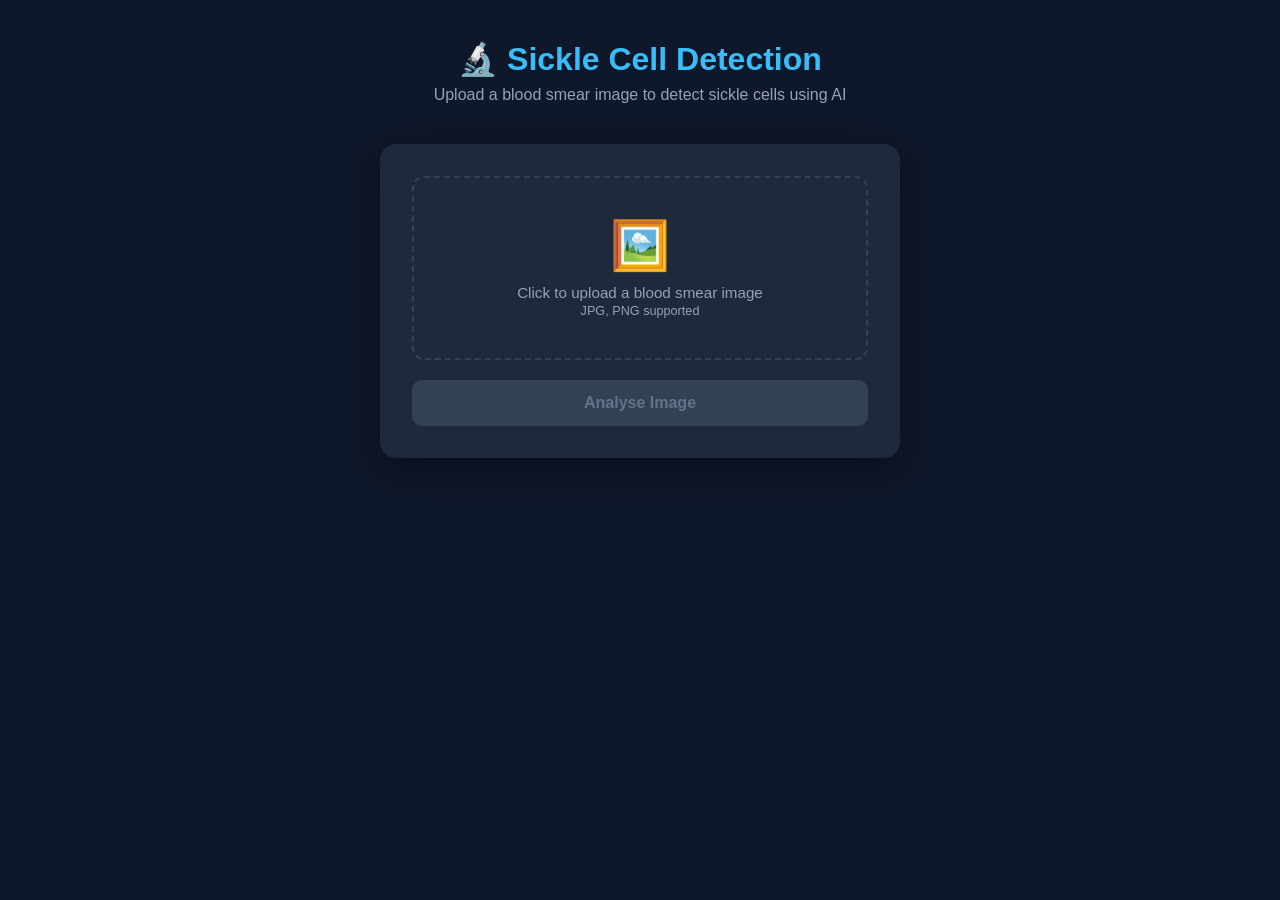
==== templates/index.html @ 9731497b "Initial commit - Sickle Cell Detection Project" ====
<!DOCTYPE html>
<html lang="en">
<head>
  <meta charset="UTF-8"/>
  <meta name="viewport" content="width=device-width, initial-scale=1.0"/>
  <title>Sickle Cell Detection</title>
  <style>
    * { margin: 0; padding: 0; box-sizing: border-box; }

    body {
      font-family: 'Segoe UI', sans-serif;
      background: #0f172a;
      color: #e2e8f0;
      min-height: 100vh;
      display: flex;
      flex-direction: column;
      align-items: center;
      padding: 40px 20px;
    }

    h1 {
      font-size: 2rem;
      color: #38bdf8;
      margin-bottom: 8px;
      text-align: center;
    }

    p.subtitle {
      color: #94a3b8;
      margin-bottom: 40px;
      text-align: center;
    }

    .card {
      background: #1e293b;
      border-radius: 16px;
      padding: 32px;
      width: 100%;
      max-width: 520px;
      box-shadow: 0 10px 40px rgba(0,0,0,0.4);
    }

    .upload-area {
      border: 2px dashed #334155;
      border-radius: 12px;
      padding: 40px 20px;
      text-align: center;
      cursor: pointer;
      transition: border-color 0.3s;
      margin-bottom: 20px;
    }

    .upload-area:hover { border-color: #38bdf8; }

    .upload-area input { display: none; }

    .upload-area label {
      cursor: pointer;
      display: flex;
      flex-direction: column;
      align-items: center;
      gap: 10px;
    }

    .upload-icon { font-size: 3rem; }

    .upload-text { color: #94a3b8; font-size: 0.95rem; }

    #preview {
      width: 100%;
      max-height: 250px;
      object-fit: contain;
      border-radius: 10px;
      margin-bottom: 20px;
      display: none;
    }

    button#predictBtn {
      width: 100%;
      padding: 14px;
      background: #38bdf8;
      color: #0f172a;
      font-size: 1rem;
      font-weight: 700;
      border: none;
      border-radius: 10px;
      cursor: pointer;
      transition: background 0.2s;
    }

    button#predictBtn:hover   { background: #0ea5e9; }
    button#predictBtn:disabled{ background: #334155; color: #64748b; cursor: not-allowed; }

    .result-box {
      margin-top: 24px;
      padding: 20px;
      border-radius: 12px;
      text-align: center;
      display: none;
    }

    .result-box.positive { background: #450a0a; border: 1px solid #ef4444; }
    .result-box.negative { background: #052e16; border: 1px solid #22c55e; }

    .result-label {
      font-size: 1.4rem;
      font-weight: 700;
      margin-bottom: 8px;
    }

    .positive .result-label { color: #ef4444; }
    .negative .result-label { color: #22c55e; }

    .result-conf {
      font-size: 0.95rem;
      color: #94a3b8;
    }

    .loader {
      display: none;
      text-align: center;
      margin-top: 16px;
      color: #38bdf8;
      font-size: 0.9rem;
    }
  </style>
</head>
<body>

  <h1>🔬 Sickle Cell Detection</h1>
  <p class="subtitle">Upload a blood smear image to detect sickle cells using AI</p>

  <div class="card">
    <div class="upload-area" id="uploadArea">
      <input type="file" id="fileInput" accept="image/*"/>
      <label for="fileInput">
        <span class="upload-icon">🖼️</span>
        <span class="upload-text">Click to upload a blood smear image<br/><small>JPG, PNG supported</small></span>
      </label>
    </div>

    <img id="preview" src="" alt="Preview"/>

    <button id="predictBtn" disabled>Analyse Image</button>
    <div class="loader" id="loader">⏳ Analysing image...</div>

    <div class="result-box" id="resultBox">
      <div class="result-label" id="resultLabel"></div>
      <div class="result-conf"  id="resultConf"></div>
    </div>
  </div>

  <script>
    const fileInput   = document.getElementById('fileInput');
    const preview     = document.getElementById('preview');
    const predictBtn  = document.getElementById('predictBtn');
    const resultBox   = document.getElementById('resultBox');
    const resultLabel = document.getElementById('resultLabel');
    const resultConf  = document.getElementById('resultConf');
    const loader      = document.getElementById('loader');

    fileInput.addEventListener('change', () => {
      const file = fileInput.files[0];
      if (!file) return;
      preview.src     = URL.createObjectURL(file);
      preview.style.display = 'block';
      predictBtn.disabled   = false;
      resultBox.style.display = 'none';
    });

    predictBtn.addEventListener('click', async () => {
      const file = fileInput.files[0];
      if (!file) return;

      predictBtn.disabled     = true;
      loader.style.display    = 'block';
      resultBox.style.display = 'none';

      const formData = new FormData();
      formData.append('file', file);

      const res  = await fetch('/predict', { method: 'POST', body: formData });
      const data = await res.json();

      loader.style.display = 'none';
      predictBtn.disabled  = false;

      resultBox.className         = `result-box ${data.status}`;
      resultBox.style.display     = 'block';
      resultLabel.textContent     = data.label;
      resultConf.textContent      = `Confidence: ${data.confidence}%`;
    });
  </script>
</body>
</html>
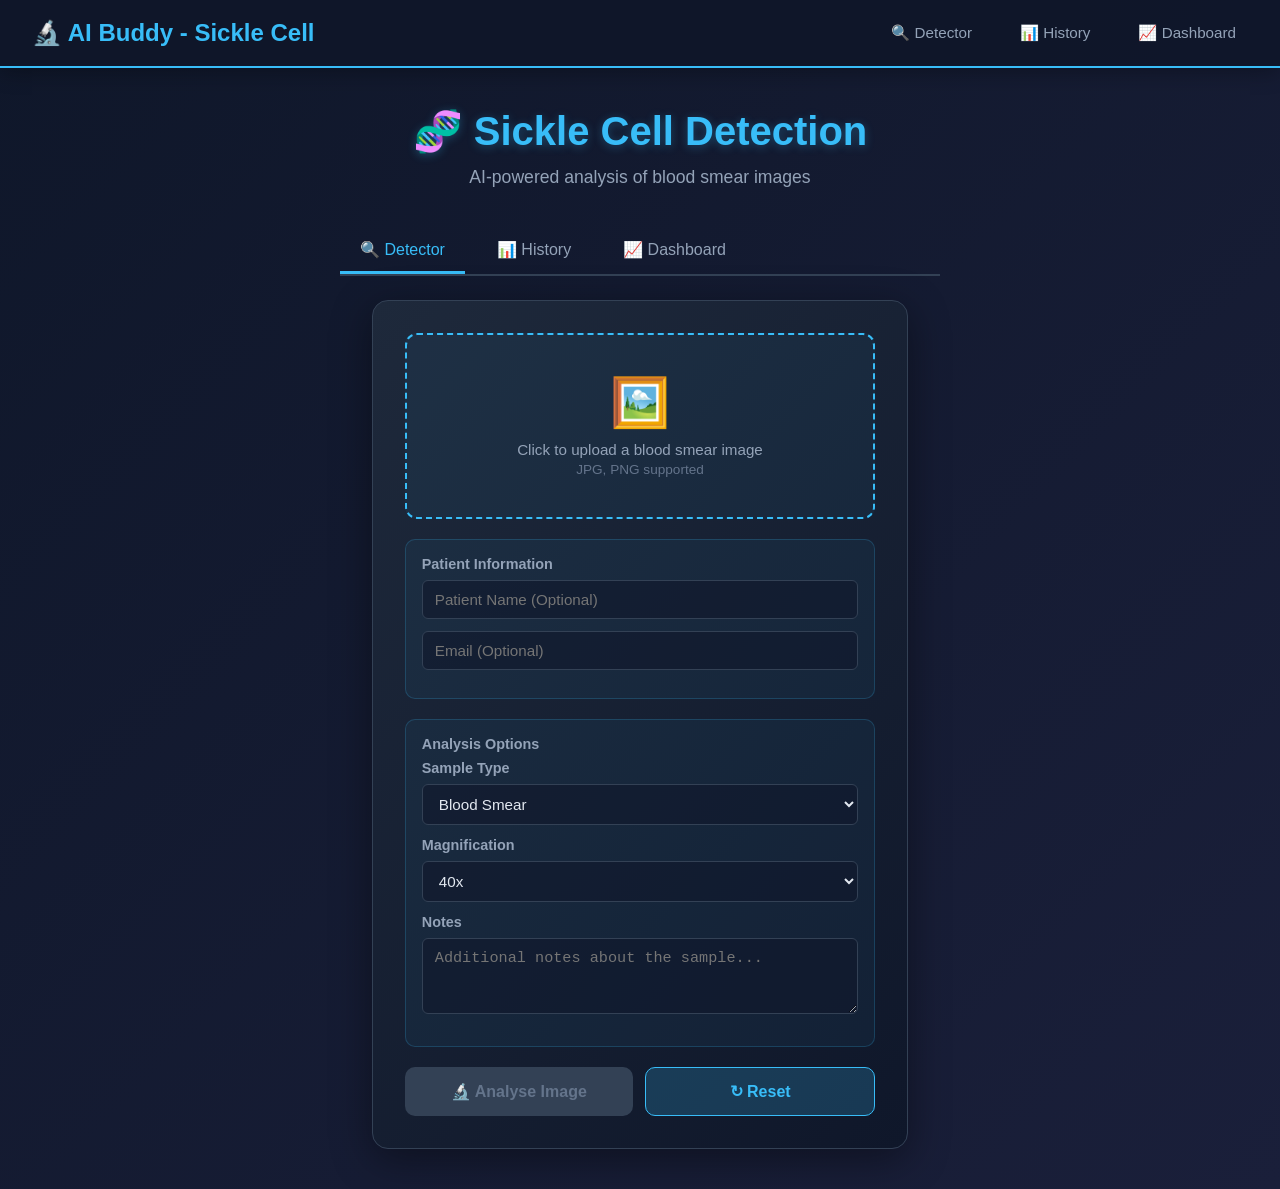
==== commit 418ba2eb: "Frontend" ====
--- a/templates/index.html
+++ b/templates/index.html
@@ -3,54 +3,184 @@
 <head>
   <meta charset="UTF-8"/>
   <meta name="viewport" content="width=device-width, initial-scale=1.0"/>
-  <title>Sickle Cell Detection</title>
+  <title>Sickle Cell Detection - AI Buddy</title>
   <style>
     * { margin: 0; padding: 0; box-sizing: border-box; }
 
     body {
-      font-family: 'Segoe UI', sans-serif;
-      background: #0f172a;
+      font-family: 'Segoe UI', Tahoma, Geneva, Verdana, sans-serif;
+      background: linear-gradient(135deg, #0f172a 0%, #1a1f3a 100%);
       color: #e2e8f0;
       min-height: 100vh;
+      display: flex;
+      flex-direction: column;
+    }
+
+    /* ═══════════════════════════════════════ NAVBAR ═══════════════════════════════════════ */
+    .navbar {
+      background: rgba(15, 23, 42, 0.95);
+      border-bottom: 2px solid #38bdf8;
+      padding: 16px 32px;
+      display: flex;
+      justify-content: space-between;
+      align-items: center;
+      box-shadow: 0 4px 20px rgba(0, 0, 0, 0.3);
+    }
+
+    .navbar-brand {
+      font-size: 1.5rem;
+      font-weight: 700;
+      color: #38bdf8;
+      display: flex;
+      align-items: center;
+      gap: 10px;
+    }
+
+    .navbar-menu {
+      display: flex;
+      gap: 24px;
+      align-items: center;
+    }
+
+    .navbar-menu a, .navbar-menu button {
+      color: #94a3b8;
+      text-decoration: none;
+      font-size: 0.95rem;
+      cursor: pointer;
+      transition: all 0.3s;
+      border: none;
+      background: none;
+      padding: 8px 12px;
+      border-radius: 6px;
+    }
+
+    .navbar-menu a:hover, .navbar-menu button:hover {
+      color: #38bdf8;
+      background: rgba(56, 189, 248, 0.1);
+    }
+
+    .user-info {
+      display: flex;
+      align-items: center;
+      gap: 16px;
+      padding-left: 16px;
+      border-left: 1px solid #334155;
+    }
+
+    .user-email {
+      color: #94a3b8;
+      font-size: 0.9rem;
+    }
+
+    .logout-btn {
+      background: #ef4444;
+      color: white;
+      padding: 8px 16px;
+      border-radius: 6px;
+      border: none;
+      cursor: pointer;
+      transition: background 0.3s;
+    }
+
+    .logout-btn:hover { background: #dc2626; }
+
+    /* ═══════════════════════════════════════ MAIN CONTENT ═══════════════════════════════════════ */
+    .container {
+      flex: 1;
       display: flex;
       flex-direction: column;
       align-items: center;
       padding: 40px 20px;
     }
 
+    .header {
+      text-align: center;
+      margin-bottom: 40px;
+    }
+
     h1 {
-      font-size: 2rem;
+      font-size: 2.5rem;
       color: #38bdf8;
-      margin-bottom: 8px;
-      text-align: center;
-    }
-
-    p.subtitle {
-      color: #94a3b8;
-      margin-bottom: 40px;
-      text-align: center;
-    }
-
+      margin-bottom: 12px;
+      text-shadow: 0 2px 10px rgba(56, 189, 248, 0.3);
+    }
+
+    .subtitle {
+      color: #94a3b8;
+      font-size: 1.1rem;
+    }
+
+    /* ═══════════════════════════════════════ TAB NAVIGATION ═══════════════════════════════════════ */
+    .tabs {
+      display: flex;
+      gap: 12px;
+      margin-bottom: 24px;
+      border-bottom: 2px solid #334155;
+      width: 100%;
+      max-width: 600px;
+    }
+
+    .tab-btn {
+      padding: 12px 20px;
+      background: none;
+      border: none;
+      color: #94a3b8;
+      font-size: 1rem;
+      cursor: pointer;
+      border-bottom: 3px solid transparent;
+      transition: all 0.3s;
+    }
+
+    .tab-btn.active {
+      color: #38bdf8;
+      border-bottom-color: #38bdf8;
+    }
+
+    .tab-btn:hover {
+      color: #38bdf8;
+    }
+
+    /* ═════════════════════════════════════════ CARDS ═════════════════════════════════════════ */
     .card {
-      background: #1e293b;
+      background: linear-gradient(135deg, #1e293b 0%, #0f172a 100%);
       border-radius: 16px;
       padding: 32px;
       width: 100%;
-      max-width: 520px;
-      box-shadow: 0 10px 40px rgba(0,0,0,0.4);
-    }
-
+      max-width: 600px;
+      box-shadow: 0 10px 40px rgba(0, 0, 0, 0.4);
+      border: 1px solid #334155;
+    }
+
+    .tab-content {
+      display: none;
+    }
+
+    .tab-content.active {
+      display: block;
+      animation: fadeIn 0.3s ease-in;
+    }
+
+    @keyframes fadeIn {
+      from { opacity: 0; }
+      to { opacity: 1; }
+    }
+
+    /* ═════════════════════════════════════════ UPLOAD AREA ═════════════════════════════════════════ */
     .upload-area {
-      border: 2px dashed #334155;
+      border: 2px dashed #38bdf8;
       border-radius: 12px;
       padding: 40px 20px;
       text-align: center;
       cursor: pointer;
-      transition: border-color 0.3s;
+      transition: all 0.3s;
       margin-bottom: 20px;
-    }
-
-    .upload-area:hover { border-color: #38bdf8; }
+      background: rgba(56, 189, 248, 0.05);
+    }
+
+    .upload-area:hover {
+      border-color: #0ea5e9;
+      background: rgba(56, 189, 248, 0.1);
+    }
 
     .upload-area input { display: none; }
 
@@ -64,100 +194,514 @@
 
     .upload-icon { font-size: 3rem; }
 
-    .upload-text { color: #94a3b8; font-size: 0.95rem; }
+    .upload-text {
+      color: #94a3b8;
+      font-size: 0.95rem;
+    }
+
+    .upload-text small {
+      display: block;
+      margin-top: 4px;
+      color: #64748b;
+      font-size: 0.85rem;
+    }
 
     #preview {
       width: 100%;
-      max-height: 250px;
+      max-height: 300px;
       object-fit: contain;
       border-radius: 10px;
       margin-bottom: 20px;
       display: none;
-    }
-
-    button#predictBtn {
+      border: 1px solid #334155;
+    }
+
+    .options-group {
+      margin-bottom: 20px;
+      padding: 16px;
+      background: rgba(56, 189, 248, 0.05);
+      border-radius: 10px;
+      border: 1px solid rgba(56, 189, 248, 0.2);
+    }
+
+    .option-label {
+      display: block;
+      margin-bottom: 8px;
+      color: #94a3b8;
+      font-size: 0.9rem;
+      font-weight: 600;
+    }
+
+    select, input[type="text"], input[type="email"], input[type="number"], textarea {
       width: 100%;
+      padding: 10px 12px;
+      background: rgba(15, 23, 42, 0.6);
+      border: 1px solid #334155;
+      border-radius: 6px;
+      color: #e2e8f0;
+      font-size: 0.95rem;
+      transition: border 0.3s;
+      margin-bottom: 12px;
+    }
+
+    select:focus, input:focus, textarea:focus {
+      outline: none;
+      border-color: #38bdf8;
+      box-shadow: 0 0 0 3px rgba(56, 189, 248, 0.1);
+    }
+
+    select option {
+      background: #1e293b;
+      color: #e2e8f0;
+    }
+
+    /* ═════════════════════════════════════════ BUTTONS ═════════════════════════════════════════ */
+    .button-group {
+      display: flex;
+      gap: 12px;
+      margin-top: 20px;
+    }
+
+    button.primary, button.secondary {
+      flex: 1;
       padding: 14px;
-      background: #38bdf8;
-      color: #0f172a;
       font-size: 1rem;
       font-weight: 700;
       border: none;
       border-radius: 10px;
       cursor: pointer;
-      transition: background 0.2s;
-    }
-
-    button#predictBtn:hover   { background: #0ea5e9; }
-    button#predictBtn:disabled{ background: #334155; color: #64748b; cursor: not-allowed; }
-
+      transition: all 0.2s;
+    }
+
+    button.primary {
+      background: linear-gradient(135deg, #38bdf8 0%, #0ea5e9 100%);
+      color: #0f172a;
+    }
+
+    button.primary:hover:not(:disabled) {
+      transform: translateY(-2px);
+      box-shadow: 0 8px 20px rgba(56, 189, 248, 0.3);
+    }
+
+    button.primary:disabled {
+      background: #334155;
+      color: #64748b;
+      cursor: not-allowed;
+    }
+
+    button.secondary {
+      background: rgba(56, 189, 248, 0.2);
+      color: #38bdf8;
+      border: 1px solid #38bdf8;
+    }
+
+    button.secondary:hover:not(:disabled) {
+      background: rgba(56, 189, 248, 0.3);
+    }
+
+    /* ═════════════════════════════════════════ RESULT BOX ═════════════════════════════════════════ */
     .result-box {
       margin-top: 24px;
-      padding: 20px;
+      padding: 24px;
       border-radius: 12px;
       text-align: center;
       display: none;
-    }
-
-    .result-box.positive { background: #450a0a; border: 1px solid #ef4444; }
-    .result-box.negative { background: #052e16; border: 1px solid #22c55e; }
+      border-left: 4px solid;
+      animation: slideIn 0.3s ease-out;
+    }
+
+    @keyframes slideIn {
+      from { transform: translateY(-10px); opacity: 0; }
+      to { transform: translateY(0); opacity: 1; }
+    }
+
+    .result-box.positive {
+      background: rgba(239, 68, 68, 0.1);
+      border-color: #ef4444;
+      border-left: 4px solid #ef4444;
+    }
+
+    .result-box.negative {
+      background: rgba(34, 197, 94, 0.1);
+      border-color: #22c55e;
+      border-left: 4px solid #22c55e;
+    }
 
     .result-label {
-      font-size: 1.4rem;
+      font-size: 1.6rem;
       font-weight: 700;
-      margin-bottom: 8px;
-    }
-
-    .positive .result-label { color: #ef4444; }
-    .negative .result-label { color: #22c55e; }
+      margin-bottom: 12px;
+    }
+
+    .result-box.positive .result-label { color: #ef4444; }
+    .result-box.negative .result-label { color: #22c55e; }
+
+    .result-details {
+      display: grid;
+      grid-template-columns: 1fr 1fr;
+      gap: 16px;
+      margin-top: 16px;
+      text-align: left;
+    }
+
+    .result-item {
+      background: rgba(15, 23, 42, 0.6);
+      padding: 12px;
+      border-radius: 8px;
+      border: 1px solid #334155;
+    }
+
+    .result-item-label {
+      color: #94a3b8;
+      font-size: 0.85rem;
+      margin-bottom: 4px;
+    }
+
+    .result-item-value {
+      color: #38bdf8;
+      font-size: 1.1rem;
+      font-weight: 700;
+    }
 
     .result-conf {
+      color: #94a3b8;
+      margin-top: 12px;
       font-size: 0.95rem;
-      color: #94a3b8;
-    }
-
+    }
+
+    /* ═════════════════════════════════════════ LOADER ═════════════════════════════════════════ */
     .loader {
       display: none;
       text-align: center;
       margin-top: 16px;
       color: #38bdf8;
       font-size: 0.9rem;
+      animation: pulse 1.5s infinite;
+    }
+
+    @keyframes pulse {
+      0%, 100% { opacity: 1; }
+      50% { opacity: 0.6; }
+    }
+
+    .spinner {
+      display: inline-block;
+      width: 20px;
+      height: 20px;
+      border: 3px solid rgba(56, 189, 248, 0.3);
+      border-top: 3px solid #38bdf8;
+      border-radius: 50%;
+      animation: spin 1s linear infinite;
+      margin-right: 8px;
+      vertical-align: middle;
+    }
+
+    @keyframes spin {
+      0% { transform: rotate(0deg); }
+      100% { transform: rotate(360deg); }
+    }
+
+    /* ═════════════════════════════════════════ HISTORY ═════════════════════════════════════════ */
+    .history-container {
+      width: 100%;
+    }
+
+    .history-item {
+      background: rgba(56, 189, 248, 0.05);
+      border: 1px solid rgba(56, 189, 248, 0.2);
+      border-radius: 10px;
+      padding: 16px;
+      margin-bottom: 12px;
+      display: flex;
+      gap: 16px;
+      align-items: flex-start;
+    }
+
+    .history-item-image {
+      width: 100px;
+      height: 100px;
+      object-fit: cover;
+      border-radius: 8px;
+      border: 1px solid #334155;
+    }
+
+    .history-item-info {
+      flex: 1;
+    }
+
+    .history-item-label {
+      font-size: 1.1rem;
+      font-weight: 700;
+      margin-bottom: 8px;
+    }
+
+    .history-item-status {
+      padding: 4px 12px;
+      border-radius: 20px;
+      display: inline-block;
+      font-size: 0.85rem;
+      font-weight: 600;
+    }
+
+    .history-item-status.positive {
+      background: rgba(239, 68, 68, 0.2);
+      color: #ef4444;
+    }
+
+    .history-item-status.negative {
+      background: rgba(34, 197, 94, 0.2);
+      color: #22c55e;
+    }
+
+    .history-item-confidence {
+      color: #94a3b8;
+      font-size: 0.9rem;
+      margin-top: 8px;
+    }
+
+    .history-empty {
+      text-align: center;
+      padding: 40px;
+      color: #94a3b8;
+    }
+
+    /* ═════════════════════════════════════════ STATS ═════════════════════════════════════════ */
+    .stats-grid {
+      display: grid;
+      grid-template-columns: 1fr 1fr;
+      gap: 16px;
+      margin-bottom: 24px;
+    }
+
+    .stat-card {
+      background: linear-gradient(135deg, rgba(56, 189, 248, 0.2) 0%, rgba(14, 165, 233, 0.1) 100%);
+      border: 1px solid rgba(56, 189, 248, 0.3);
+      border-radius: 10px;
+      padding: 20px;
+      text-align: center;
+    }
+
+    .stat-value {
+      font-size: 2rem;
+      font-weight: 700;
+      color: #38bdf8;
+      margin-bottom: 8px;
+    }
+
+    .stat-label {
+      color: #94a3b8;
+      font-size: 0.9rem;
+    }
+
+    .message {
+      padding: 12px 16px;
+      border-radius: 8px;
+      margin-bottom: 16px;
+      display: none;
+    }
+
+    .message.error {
+      background: rgba(239, 68, 68, 0.2);
+      color: #ef4444;
+      border: 1px solid #ef4444;
+    }
+
+    .message.success {
+      background: rgba(34, 197, 94, 0.2);
+      color: #22c55e;
+      border: 1px solid #22c55e;
+    }
+
+    @media (max-width: 768px) {
+      .navbar {
+        flex-direction: column;
+        gap: 12px;
+      }
+
+      .navbar-menu {
+        flex-direction: column;
+        gap: 8px;
+        width: 100%;
+      }
+
+      .user-info {
+        border-left: none;
+        border-top: 1px solid #334155;
+        padding-left: 0;
+        padding-top: 12px;
+        width: 100%;
+      }
+
+      h1 {
+        font-size: 1.8rem;
+      }
+
+      .history-item {
+        flex-direction: column;
+        align-items: center;
+      }
+
+      .history-item-image {
+        width: 150px;
+        height: 150px;
+      }
     }
   </style>
 </head>
 <body>
 
-  <h1>🔬 Sickle Cell Detection</h1>
-  <p class="subtitle">Upload a blood smear image to detect sickle cells using AI</p>
-
-  <div class="card">
-    <div class="upload-area" id="uploadArea">
-      <input type="file" id="fileInput" accept="image/*"/>
-      <label for="fileInput">
-        <span class="upload-icon">🖼️</span>
-        <span class="upload-text">Click to upload a blood smear image<br/><small>JPG, PNG supported</small></span>
-      </label>
+  <!-- ═══════════════════════════════════════ NAVBAR ═══════════════════════════════════════ -->
+  <nav class="navbar">
+    <div class="navbar-brand">🔬 AI Buddy - Sickle Cell</div>
+    <div class="navbar-menu">
+      <a href="#" onclick="switchTab('detector'); return false;">🔍 Detector</a>
+      <a href="#" onclick="switchTab('history'); return false;">📊 History</a>
+      <a href="#" onclick="switchTab('dashboard'); return false;">📈 Dashboard</a>
     </div>
-
-    <img id="preview" src="" alt="Preview"/>
-
-    <button id="predictBtn" disabled>Analyse Image</button>
-    <div class="loader" id="loader">⏳ Analysing image...</div>
-
-    <div class="result-box" id="resultBox">
-      <div class="result-label" id="resultLabel"></div>
-      <div class="result-conf"  id="resultConf"></div>
+    <!-- Login removed -->
+  </nav>
+
+  <!-- ═══════════════════════════════════════ MAIN CONTAINER ═══════════════════════════════════════ -->
+  <div class="container">
+    <div class="header">
+      <h1>🧬 Sickle Cell Detection</h1>
+      <p class="subtitle">AI-powered analysis of blood smear images</p>
+    </div>
+
+    <!-- ═════════════════════════════════════════ DETECTOR TAB ═════════════════════════════════════════ -->
+    <div id="detector" class="tab-content active">
+      <div class="card">
+        <div class="upload-area" id="uploadArea">
+          <input type="file" id="fileInput" accept="image/*"/>
+          <label for="fileInput">
+            <span class="upload-icon">🖼️</span>
+            <span class="upload-text">Click to upload a blood smear image<br/><small>JPG, PNG supported</small></span>
+          </label>
+        </div>
+
+        <img id="preview" src="" alt="Preview"/>
+
+        <div class="options-group">
+          <label class="option-label">Patient Information</label>
+          <input type="text" id="patientName" placeholder="Patient Name (Optional)">
+          <input type="email" id="patientEmail" placeholder="Email (Optional)">
+        </div>
+
+        <div class="options-group">
+          <label class="option-label">Analysis Options</label>
+          <label class="option-label">Sample Type</label>
+          <select id="sampleType">
+            <option value="blood">Blood Smear</option>
+            <option value="bone_marrow">Bone Marrow</option>
+            <option value="other">Other</option>
+          </select>
+
+          <label class="option-label">Magnification</label>
+          <select id="magnification">
+            <option value="40x">40x</option>
+            <option value="100x">100x</option>
+            <option value="unknown">Unknown</option>
+          </select>
+
+          <label class="option-label">Notes</label>
+          <textarea id="notes" placeholder="Additional notes about the sample..." rows="3"></textarea>
+        </div>
+
+        <div class="button-group">
+          <button class="primary" id="predictBtn" disabled onclick="predict()">🔬 Analyse Image</button>
+          <button class="secondary" onclick="resetForm()">↻ Reset</button>
+        </div>
+
+        <div class="loader" id="loader">
+          <span class="spinner"></span> Analysing image...
+        </div>
+
+        <div class="message" id="message"></div>
+
+        <div class="result-box" id="resultBox">
+          <div class="result-label" id="resultLabel"></div>
+          <div class="result-details">
+            <div class="result-item">
+              <div class="result-item-label">Status</div>
+              <div class="result-item-value" id="resultStatus"></div>
+            </div>
+            <div class="result-item">
+              <div class="result-item-label">Confidence</div>
+              <div class="result-item-value" id="resultConfidence"></div>
+            </div>
+          </div>
+          <div class="result-conf" id="resultConf"></div>
+        </div>
+      </div>
+    </div>
+
+    <!-- ═════════════════════════════════════════ HISTORY TAB ═════════════════════════════════════════ -->
+    <div id="history" class="tab-content">
+      <div class="card history-container">
+        <div id="historyList"></div>
+      </div>
+    </div>
+
+    <!-- ═════════════════════════════════════════ DASHBOARD TAB ═════════════════════════════════════════ -->
+    <div id="dashboard" class="tab-content">
+      <div class="card">
+        <div class="stats-grid">
+          <div class="stat-card">
+            <div class="stat-value" id="totalTests">0</div>
+            <div class="stat-label">Total Tests</div>
+          </div>
+          <div class="stat-card">
+            <div class="stat-value" id="positiveCount">0</div>
+            <div class="stat-label">Positive Cases</div>
+          </div>
+          <div class="stat-card">
+            <div class="stat-value" id="negativeCount">0</div>
+            <div class="stat-label">Negative Cases</div>
+          </div>
+          <div class="stat-card">
+            <div class="stat-value" id="accuracyRate">0%</div>
+            <div class="stat-label">Avg. Confidence</div>
+          </div>
+        </div>
+        <button class="secondary" onclick="loadDashboard()" style="width: 100%;">🔄 Refresh Stats</button>
+      </div>
     </div>
   </div>
 
   <script>
+    // ═════════════════════════════════════════ TAB MANAGEMENT ═════════════════════════════════════════
+    function switchTab(tabName) {
+      document.querySelectorAll('.tab-content').forEach(tab => tab.classList.remove('active'));
+      document.querySelectorAll('.tab-btn').forEach(btn => btn.classList.remove('active'));
+      document.getElementById(tabName).classList.add('active');
+      
+      if (tabName === 'history') loadHistory();
+      if (tabName === 'dashboard') loadDashboard();
+    }
+
+    function addTabButtons() {
+      const header = document.querySelector('.header');
+      const tabs = document.createElement('div');
+      tabs.className = 'tabs';
+      tabs.innerHTML = `
+        <button class="tab-btn active" onclick="switchTab('detector')">🔍 Detector</button>
+        <button class="tab-btn" onclick="switchTab('history')">📊 History</button>
+        <button class="tab-btn" onclick="switchTab('dashboard')">📈 Dashboard</button>
+      `;
+      header.after(tabs);
+    }
+
+    // ═════════════════════════════════════════ FILE UPLOAD ═════════════════════════════════════════
     const fileInput   = document.getElementById('fileInput');
     const preview     = document.getElementById('preview');
     const predictBtn  = document.getElementById('predictBtn');
     const resultBox   = document.getElementById('resultBox');
     const resultLabel = document.getElementById('resultLabel');
+    const resultStatus = document.getElementById('resultStatus');
+    const resultConfidence = document.getElementById('resultConfidence');
     const resultConf  = document.getElementById('resultConf');
     const loader      = document.getElementById('loader');
+    const message     = document.getElementById('message');
 
     fileInput.addEventListener('change', () => {
       const file = fileInput.files[0];
@@ -168,28 +712,113 @@
       resultBox.style.display = 'none';
     });
 
-    predictBtn.addEventListener('click', async () => {
+    function showMessage(text, type) {
+      message.textContent = text;
+      message.className = `message ${type}`;
+      message.style.display = 'block';
+      setTimeout(() => message.style.display = 'none', 5000);
+    }
+
+    async function predict() {
       const file = fileInput.files[0];
-      if (!file) return;
+      if (!file) {
+        showMessage('Please select an image first', 'error');
+        return;
+      }
 
       predictBtn.disabled     = true;
-      loader.style.display    = 'block';
+      loader.style.display    = 'flex';
       resultBox.style.display = 'none';
 
       const formData = new FormData();
       formData.append('file', file);
 
-      const res  = await fetch('/predict', { method: 'POST', body: formData });
-      const data = await res.json();
-
-      loader.style.display = 'none';
-      predictBtn.disabled  = false;
-
-      resultBox.className         = `result-box ${data.status}`;
-      resultBox.style.display     = 'block';
-      resultLabel.textContent     = data.label;
-      resultConf.textContent      = `Confidence: ${data.confidence}%`;
-    });
+      try {
+        const res  = await fetch('/predict', { method: 'POST', body: formData });
+        const data = await res.json();
+
+        if (!res.ok) {
+          showMessage(data.error || 'Analysis failed', 'error');
+          return;
+        }
+
+        loader.style.display = 'none';
+        predictBtn.disabled  = false;
+
+        resultBox.className         = `result-box ${data.status}`;
+        resultBox.style.display     = 'block';
+        resultLabel.textContent     = data.label;
+        resultStatus.textContent    = data.status.toUpperCase();
+        resultConfidence.textContent = data.confidence + '%';
+        resultConf.textContent      = `Analysis complete with ${data.confidence}% confidence`;
+
+        showMessage('Analysis completed successfully!', 'success');
+      } catch (e) {
+        showMessage('Error during analysis: ' + e.message, 'error');
+        loader.style.display = 'none';
+        predictBtn.disabled  = false;
+      }
+    }
+
+    function resetForm() {
+      fileInput.value = '';
+      preview.style.display = 'none';
+      resultBox.style.display = 'none';
+      predictBtn.disabled = true;
+      document.getElementById('patientName').value = '';
+      document.getElementById('patientEmail').value = '';
+      document.getElementById('notes').value = '';
+    }
+
+    async function loadHistory() {
+      try {
+        const res = await fetch('/history');
+        const data = await res.json();
+        const historyList = document.getElementById('historyList');
+
+        if (data.predictions.length === 0) {
+          historyList.innerHTML = '<div class="history-empty">📭 No analysis history yet</div>';
+          return;
+        }
+
+        historyList.innerHTML = data.predictions.reverse().map(pred => `
+          <div class="history-item">
+            <img src="${pred.image_url}" class="history-item-image" alt="Analyzed sample">
+            <div class="history-item-info">
+              <div class="history-item-label">${pred.label}</div>
+              <span class="history-item-status ${pred.status}">${pred.status.toUpperCase()}</span>
+              <div class="history-item-confidence">Confidence: ${pred.confidence}%</div>
+            </div>
+          </div>
+        `).join('');
+      } catch (e) {
+        document.getElementById('historyList').innerHTML = '<div class="history-empty">Error loading history</div>';
+      }
+    }
+
+    async function loadDashboard() {
+      try {
+        const res = await fetch('/history');
+        const data = await res.json();
+        const predictions = data.predictions;
+
+        const totalTests = predictions.length;
+        const positiveCount = predictions.filter(p => p.status === 'positive').length;
+        const negativeCount = predictions.filter(p => p.status === 'negative').length;
+        const avgConfidence = totalTests > 0 ? (predictions.reduce((sum, p) => sum + p.confidence, 0) / totalTests).toFixed(1) : 0;
+
+        document.getElementById('totalTests').textContent = totalTests;
+        document.getElementById('positiveCount').textContent = positiveCount;
+        document.getElementById('negativeCount').textContent = negativeCount;
+        document.getElementById('accuracyRate').textContent = avgConfidence + '%';
+      } catch (e) {
+        showMessage('Error loading dashboard', 'error');
+      }
+    }
+
+
+
+    addTabButtons();
   </script>
 </body>
 </html>
